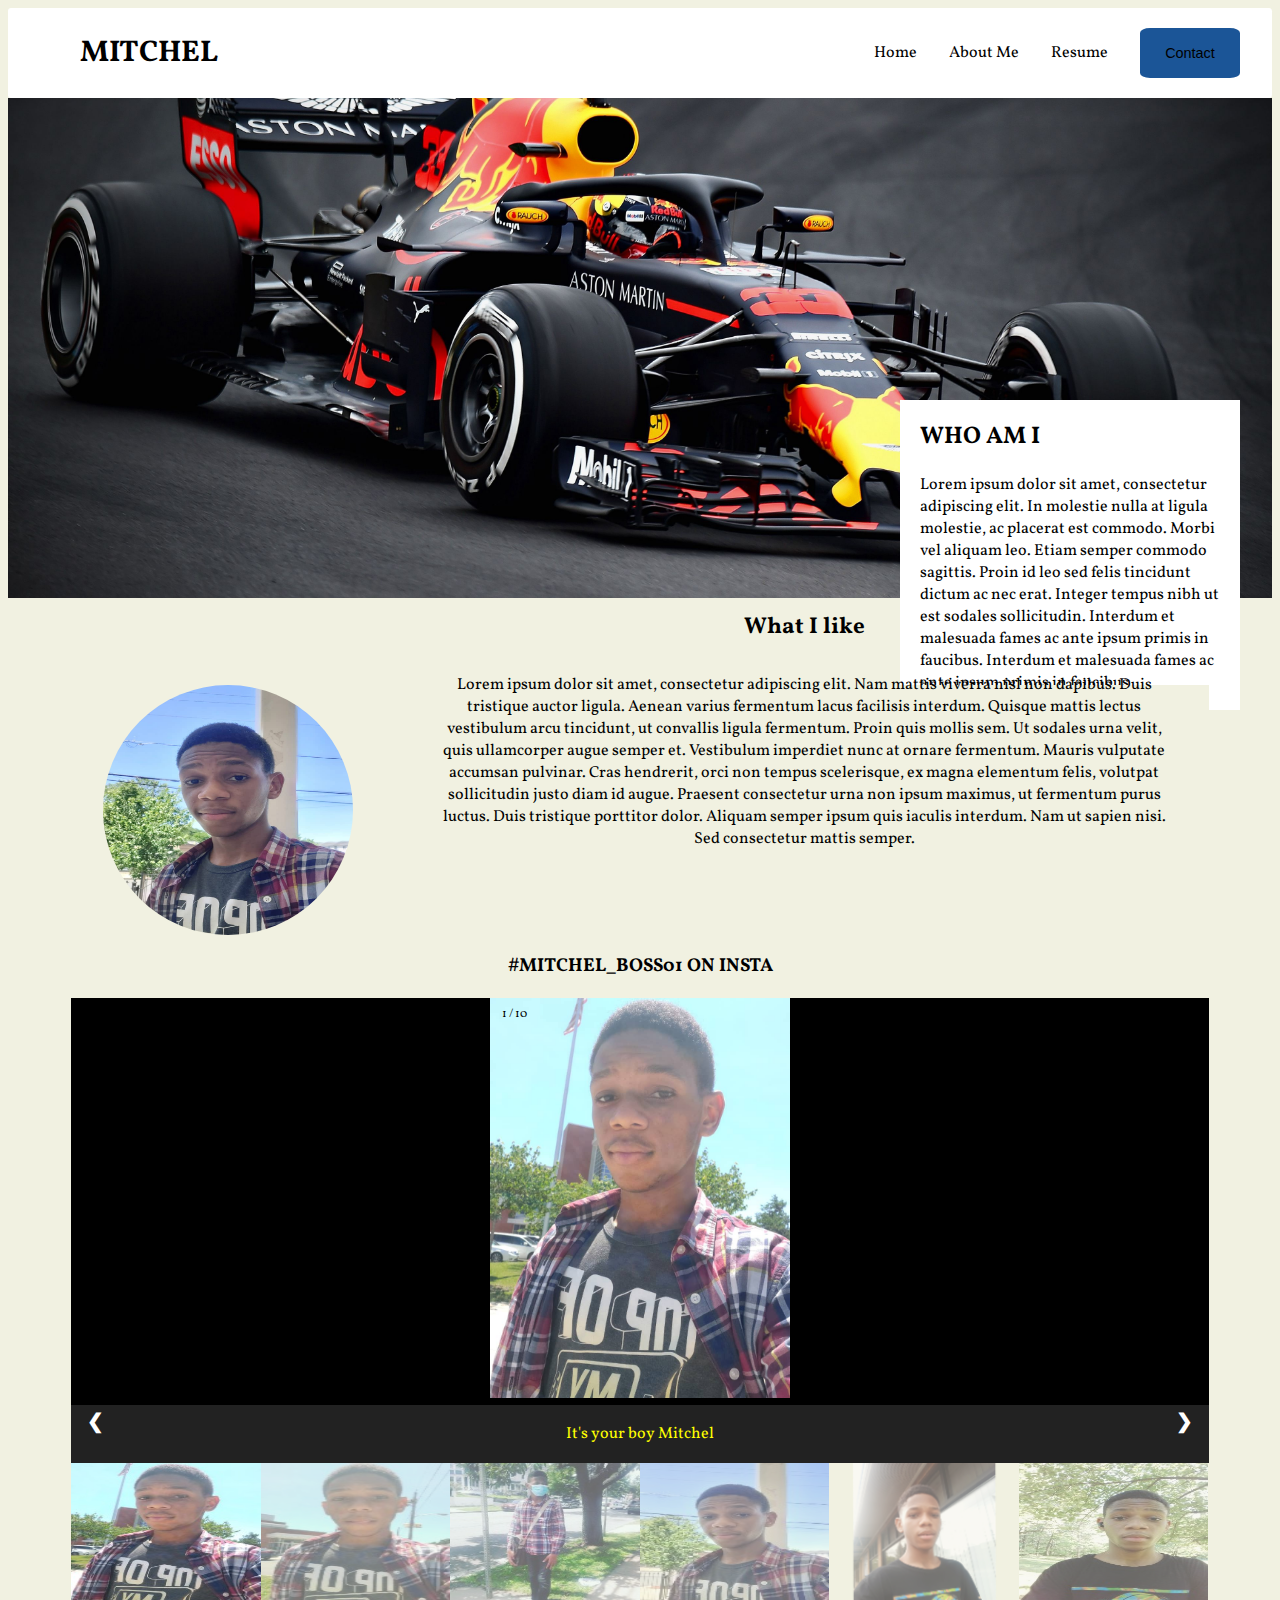
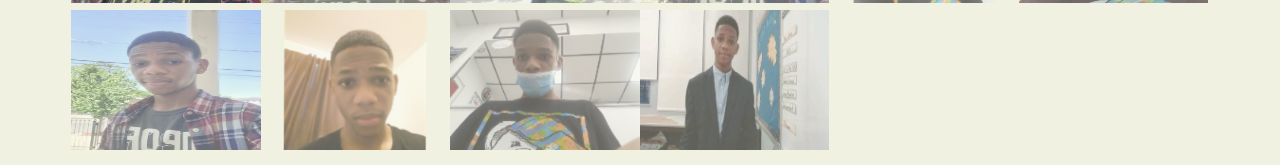
==== index.html @ c331db47 "initial commit" ====
<!DOCTYPE html>
<html lang="en">
<head>
    <meta charset="UTF-8">
    <meta http-equiv="X-UA-Compatible" content="IE=edge">
    <meta name="viewport" content="width=device-width, initial-scale=1.0">
    <title>Mitchel's Personal website</title>
    <link rel="stylesheet" href = "styles.css">
    <link href="https://fonts.googleapis.com/css2?family=Vollkorn&display=swap" rel="stylesheet">
</head>
<body>
    <navbar class = "navbar">
        <ul class="nav-list">
            <li class = "nav_item" id = "nav_header">
                <a href="index.html">MITCHEL</a>
            </li>
            <li class = "nav_item" id = "home_page">
                <a href="index.html">Home</a>
            </li>
            <li class = "nav_item" id = "about">
                <a href="about_me.html">About Me</a>
            </li>
            <li class = "nav_item" id = "resume_page">
                <a href="resume.html">Resume</a>
            </li>
            <li class="nav_item">
                <a href="contact.html"><button id = "contact" class="contact_page">Contact</button></a>
            </li>
        </ul>
    </navbar>
    <div class="content">
        <img id = "background_image" src="images/f1.jpg" alt="Formula 1">
        <div class = "transparent_text">
            <h2 id = "home_about">WHO AM I</h2>
            <p id = "short text">Lorem ipsum dolor sit amet, consectetur adipiscing elit. In molestie nulla at ligula molestie, ac placerat est commodo. Morbi vel aliquam leo. Etiam semper commodo sagittis. Proin id leo sed felis tincidunt dictum ac nec erat. Integer tempus nibh ut est sodales sollicitudin. Interdum et malesuada fames ac ante ipsum primis in faucibus. Interdum et malesuada fames ac ante ipsum primis in faucibus.</p>
        </div>
    </div>
    <div class = "body_2">
        <div class="body_content">
            <img id = "headshot_image" src = "images/headshot.jpg" >
            <div class="text">
                <h4 id = "topic_tag">What I like</h4>
                <div>Lorem ipsum dolor sit amet, consectetur adipiscing elit. Nam mattis viverra nisl non dapibus. Duis tristique auctor ligula. Aenean varius fermentum lacus facilisis interdum. Quisque mattis lectus vestibulum arcu tincidunt, ut convallis ligula fermentum. Proin quis mollis sem. Ut sodales urna velit, quis ullamcorper augue semper et. Vestibulum imperdiet nunc at ornare fermentum. Mauris vulputate accumsan pulvinar. Cras hendrerit, orci non tempus scelerisque, ex magna elementum felis, volutpat sollicitudin justo diam id augue. Praesent consectetur urna non ipsum maximus, ut fermentum purus luctus. Duis tristique porttitor dolor. Aliquam semper ipsum quis iaculis interdum. Nam ut sapien nisi. Sed consectetur mattis semper.</div>
            </div>
        </div>
        <h3 id = "heading_3">#MITCHEL_BOSS01 ON INSTA</h3>

        <div id = "images_2" class = "container">
            <div id = "slideshow">
                <div class="mySlides">
                    <div class="numberText">1 / 10</div>
                        <img src="images/feelin_good_2.jpg" alt="also my photo" style="width: 100%;">
                </div>
                <div id = "feeling_good" class="mySlides">
                    <div class="numberText">2 / 10</div>
                        <img src="images/feeling_good.jpg" alt="nothing here" style="width: 100%;">
                </div>
                <div class="mySlides">
                    <div class="numberText">3 / 10</div>
                        <img src="images/drip.png" alt="instagram photo" style="width: 100%; ">
                </div>
                <div class="mySlides">
                    <div class="numberText">4 / 10</div>
                        <img src="images/headshot.jpg" alt=""style="width: 100%;">
                </div>
                <div class="mySlides">
                    <div class="numberText">5 / 10</div>
                        <img src="images/insta_photo_1.jpg" alt="instagram photo of me" style="width: 100%;">
                </div>
                <div class="mySlides">
                    <div class="numberText">6 / 10</div>
                        <img src="images/park_photo.jpg" alt="instagramm photo of me" style="width: 100%;">
                </div>
                <div class = "mySlides">
                    <div class="numberText">7 / 10</div>
                        <img src="images/regular_photo.jpg" alt="instagramm photo of me" style="width: 100%;">
                </div>
                <div class = "mySlides">
                    <div class="numberText">8 / 10</div>
                        <img src="images/weirdest_photo.jpg" alt="the time I had my lowest haicut" style="width: 100%;">
                </div>
                <div class = "mySlides">
                    <div class="numberText">9 / 10</div>
                        <img src="images/barber_shop_photo.jpg" alt = "idk" style="width: 100%;">
                </div>
                <div class = "mySlides">
                    <div class="numberText">10 / 10</div>
                        <img src="images/debate_photo.jpg" alt="my photo" style="width: 100%;">
                </div>

                <a class = "prev" onclick="plusSlides(-1)">&#10094;</a>
                <a class="next" onclick="plusSlides(1)">&#10095;</a>
            
                <div class="caption-container">
                    <p id = "caption"></p>
                </div>
            </div>
            <div id = "thumbnail" class="row">
                <div class="column">
                    <img class = "demo cursor" src="images/feelin_good_2_small.jpg" alt="It's your boy Mitchel" style="width: 100%;" height="140px"onclick="currentSlide(1)">
                </div>
                <div class="column">
                    <img class = "demo cursor" src="images/feeling_good_small.jpg" style="width: 100%;" height="140px"alt="Sometimes, I like to make funny faces :)" onclick="currentSlide(2)">
                </div>
                <div id = "third_image" class="column">
                    <img class = "demo cursor" src="images/drip_small.jpg" style="width: 100%;" height="140px"alt="This has been in my album since last year. Can't remember what I was looking at XD" onclick="currentSlide(3)">
                </div>
                <div class="column">
                    <img class = "demo cursor" src="images/headshot_small.jpg" style="width: 100%;" height="140px"alt="Looking cool as always" onclick="currentSlide(4)">
                </div>
                <div class="column">
                    <img class = "demo cursor" src="images/insta_photo_1_small.png" style="width: 100%;" height="140px"alt="Cringe momment after I got a new haircut" onclick="currentSlide(5)">
                </div>
                <div class="column">
                    <img class = "demo cursor" src="images/park_photo_small.jpg" style="width: 100%;" height="140px"alt="Average day at the park" onclick="currentSlide(6)">
                </div>
                <div class="column">
                    <img class = "demo cursor" src="images/regular_photo_small.jpg" style="width: 100%;" height="140px"alt="instagram photo" onclick="currentSlide(7)">
                </div>
                <div class="column">
                    <img class = "demo cursor" src="images/weirdest_photo_small.png" style="width: 100%;" height="140px"alt="The time I felt bad when my dad cut my hair too low" onclick="currentSlide(8)">
                </div>
                <div class="column">
                    <img class = "demo cursor" src="images/barber_shop_photo_small.jpg" style="width: 100%;" height="140px"alt="Just me at the salon" onclick="currentSlide(9)">
                </div>
                <div class="column">
                    <img class = "demo cursor" src="images/debate_photo_small.jpg" style="width: 100%;" height="140px"alt="Took this when I won 2nd place in a debate competition" onclick="currentSlide(10)">
                </div>
            </div>
        </div>
        <div id = "output"></div>
    </div>
    <!-- <script>
        function offset(el){
        let rect = el.getBoundingClientRect(),
        scrollLeft = window.pageXOffset || document.documentElement.scrollLeft,
        scrollTop = window.pageYOffset || document.documentElement.scrollTop;
        return { top: rect.top + scrollTop, left: rect.left + scrollLeft }
        }
        let prev = document.querySelector('.prev');
        let next = document.querySelector(".next");
        let container = document.querySelector('.caption-container');
        let prevOffset = offset(prev);
        let nextOffset = offset(container);
        console.log(prevOffset.left, prevOffset.top);
        let diva = document.getElementById("output")
        diva.innerHTML = "top: " + prevOffset.top + " next: " + nextOffset.top;
        if(prevOffset.top > nextOffset.top || prevOffset.top < nextOffset.top){
            nextOffset.top = 939;
        }
    </script> -->
    <script src="sketch.js">
    </script>
</body>
</html>
---- styles.css ----
body{
    font-family: 'Vollkorn', serif;
    background:  #f1f1e1;

}

.body_2{
    margin-right: 5%;
    margin-left: 5%;
}

.nav-list{
    background-color: white;
    margin: 0;
    border-radius: 0.2rem;
    display: flex;
    justify-content: flex-end;
    align-items: center;
    padding-top: 20px;
    padding-bottom: 20px;
}


.nav_item{
    list-style: none;
    margin-right: 2rem;
}

.nav_item a{
    text-decoration: none;
    color: black;
}

.nav_item a:hover{
    color: darkcyan;
    transition: all 200ms ease-in;
}
.nav_item:first-child{
    margin-right: auto;
    margin-left: 2rem;
    font-size: 30px;
    font-weight: bold;
}

#contact{
    background-color:#1b5597;
    border: none;
    outline: none;
    font-size: 90%;
    border-radius: 10%;
    padding: 0.5rem 1rem;
    cursor: pointer;
    position: relative;
    transition: all 200ms ease-in;
}

#contact:hover{
    background: darkcyan;
}

.contact_page {
    width: 100px;
    height: 50px;
    position:relative;
    border-radius:20%;
}

.contact_page::before, .contact_page::after {
   content:'';
   position:absolute;
   z-index:-1;
}
‍
.contact_page::before {
   border-radius: 2%/30%;
   background-color: white;
   top: 33px;
   bottom: 33px;
   right: -2px;
   left: -2px;
}

.contact_page::after {
   border-radius: 30%/2%;
   background-color: white;
   left: 33px;
   right: 33px;
   top: -2px;
   bottom: -2px;
}

#background_image{
    position: relative;
    object-fit: cover;
    width: 100%;
    height: 500px;
}

.transparent_text{
    position: absolute;
    background-color:white;
    bottom: 190px;
    right: 40px;
    color: black;
    padding-left: 20px;
    padding-right: 20px;
    flex-direction: column;
    margin-left: 900px;
}

.body_content{
    background-color: #f1f1e1;
    position: relative;
    display: flex;
    justify-content: flex-end;
    align-items: center;
    margin-top: 7%;
    text-align: center;

}
#headshot_image{
    border-radius: 50%;
    width: 250px;
    height: 250px;
    margin-right: auto;
    margin-left: 2rem;
}

h3{
    text-align: center;
}
.text{
    position: absolute;
    bottom: 85px;
    margin-left: 360px;
    margin-right: 2rem;

}

#topic_tag{
    font-size: 23px;
}

*{
    box-sizing: border-box;
}
.container{
    position: relative;
}
.mySlides{
    display: none;
}
.cursor{
    cursor: pointer;
}

.prev, .next{
    cursor: pointer;
    position: absolute;
    top: 127%;
    width: auto;
    padding: 16px;
    margin-top: -50%;
    color: white;
    font-weight: bold;
    font-size: 20px;
    border-radius: 0 3px 3px 0;
    user-select: none;
    -webkit-user-select: none;
    
}
.next{
    right: 0;
    border-radius: 3px 0 0 3px;
}

.prev:hover, .next:hover{
    background-color: rgb(199, 199, 168);
    color: white;
}
.numberText{
    color: black;
    font-size: 12px;
    padding: 8px 12px;
    position: absolute;
    top: 0;
}

.caption-container{
    text-align: center;
    background-color: #222;
    padding: 2px 16px;
    color: yellow;
}

.row:after{
    content:"";
    display: table;
    clear: both;
}
.column{
    float: left;
    width: 16.66%;
}
.demo{
    opacity: 0.6;
}
.active, .demo:hover{
    opacity: 1;
}

#images_2 {
    max-height: 100%;
    max-width: 100%;
    display: block;
}
.mySlides{
    margin-left: auto;
    margin-right: auto;
    width: 300px;
}
#thumbnail{
    max-height: 100%;
    max-width: 100%;
    display: block;
}

#slideshow{
    background-color: black;
}


.header{
    text-align: center;
    color: blue;
}
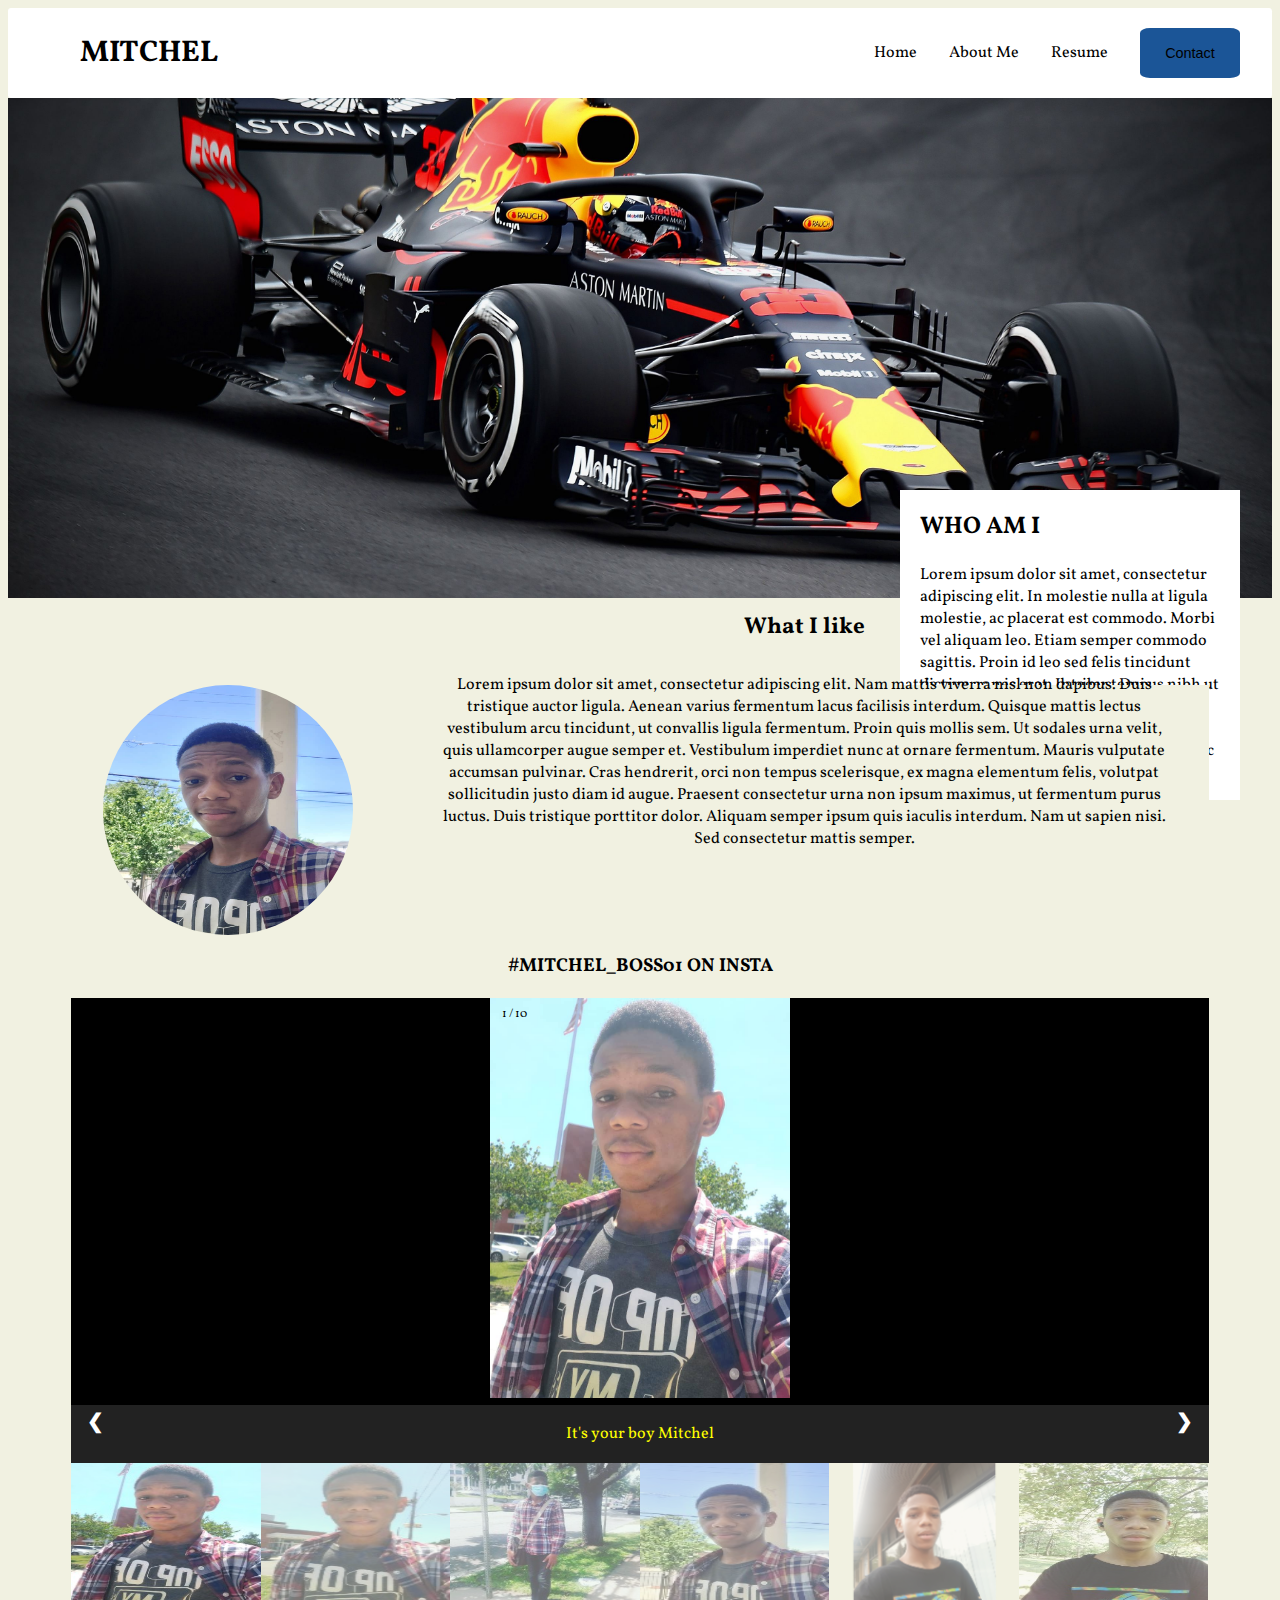
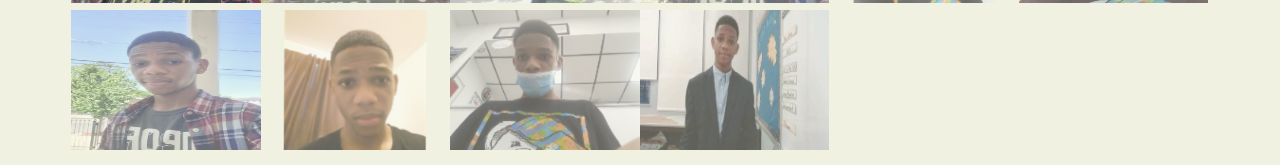
==== commit d20ebf37: "Update index.html" ====
--- a/index.html
+++ b/index.html
@@ -130,26 +130,8 @@
         </div>
         <div id = "output"></div>
     </div>
-    <!-- <script>
-        function offset(el){
-        let rect = el.getBoundingClientRect(),
-        scrollLeft = window.pageXOffset || document.documentElement.scrollLeft,
-        scrollTop = window.pageYOffset || document.documentElement.scrollTop;
-        return { top: rect.top + scrollTop, left: rect.left + scrollLeft }
-        }
-        let prev = document.querySelector('.prev');
-        let next = document.querySelector(".next");
-        let container = document.querySelector('.caption-container');
-        let prevOffset = offset(prev);
-        let nextOffset = offset(container);
-        console.log(prevOffset.left, prevOffset.top);
-        let diva = document.getElementById("output")
-        diva.innerHTML = "top: " + prevOffset.top + " next: " + nextOffset.top;
-        if(prevOffset.top > nextOffset.top || prevOffset.top < nextOffset.top){
-            nextOffset.top = 939;
-        }
-    </script> -->
+  
     <script src="sketch.js">
     </script>
 </body>
-</html>+</html>
--- a/styles.css
+++ b/styles.css
@@ -99,7 +99,7 @@
 .transparent_text{
     position: absolute;
     background-color:white;
-    bottom: 190px;
+    bottom: 100px;
     right: 40px;
     color: black;
     padding-left: 20px;
